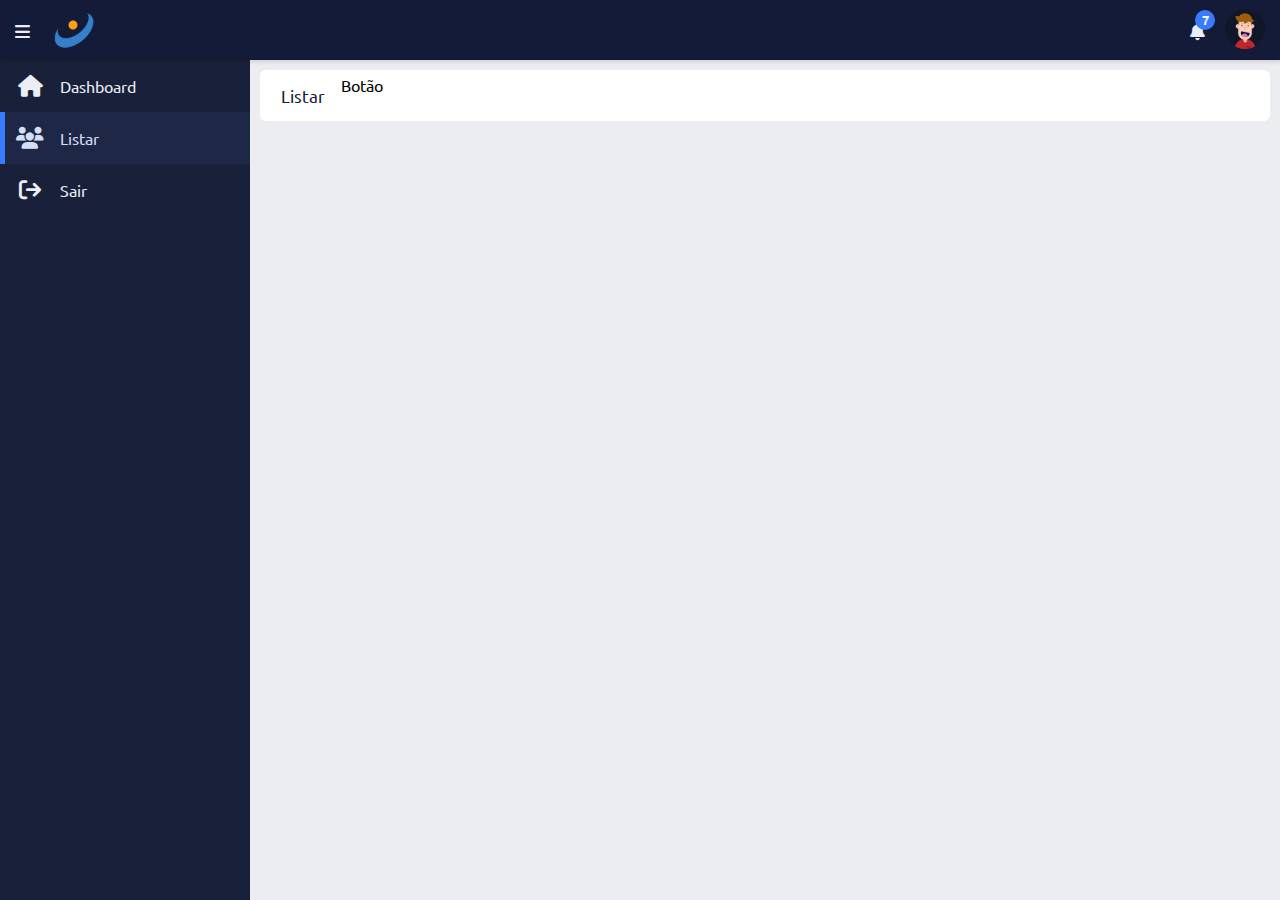
==== layout_adm/listar.html @ a893f1fb "layout" ====
<!DOCTYPE html>
<html lang="pt-br">

    <head>
        <meta charset="utf-8">
        <meta name="viewport" content="width=device-width, initial-scale=1.0">
        <link rel="shortcut icon" href="images/icon/favicon.ico">
        <!-- Incluir os icones do font-awesome da CDN -->
        <link rel="stylesheet"
            href="https://cdnjs.cloudflare.com/ajax/libs/font-awesome/6.1.1/css/all.min.css">
        <link rel="stylesheet" href="css/custom_adm.css">
        <title>Adm - Celke</title>
    </head>

    <body>
        <!-- Inicio Navbar -->
        <nav class="navbar">
            <div class="navbar-content">
                <div class="bars">
                    <i class="fa-solid fa-bars"></i>
                </div>
                <img src="images/logo/logo.png" alt="Celke" class="logo">
            </div>

            <div class="navbar-content">
                <div class="notification">
                    <i class="fa-solid fa-bell"></i>
                    <span class="number">7</span>
                    <div class="dropdown-menu">
                        <div class="dropdown-content">
                            <li>
                                <img src="images/users/user.jpg" alt="Usuario"
                                    width="40">
                                <div class="text">
                                    Fusce ut leo pretium, luctus elit id,
                                    vulputate lectus.
                                </div>
                            </li>
                            <li>
                                <img src="images/users/user.jpg" alt="Usuario"
                                    width="40">
                                <div class="text">
                                    Fusce ut leo pretium, luctus elit id,
                                    vulputate lectus.
                                </div>
                            </li>
                        </div>
                    </div>
                </div>

                <div class="avatar">
                    <img src="images/users/user.jpg" alt="Usuario" width="40">
                    <div class="dropdown-menu setting">
                        <div class="item">
                            <span class="fa-solid fa-user"></span> Perfil
                        </div>
                        <div class="item">
                            <span class="fa-solid fa-gear"></span> Configuração
                        </div>
                        <div class="item">
                            <span
                                class="fa-solid fa-arrow-right-from-bracket"></span>
                            Sair
                        </div>
                    </div>
                </div>
            </div>
        </nav>
        <!-- Fim Navbar -->

        <!-- Inicio Conteudo -->
        <div class="content">
            <!-- Inicio da Sidebar -->
            <div class="sidebar">
                <a href="index.html" class="sidebar-nav"><i
                        class="icon fa-solid fa-house"></i><span>Dashboard</span></a>

                <a href="listar.html" class="sidebar-nav active"><i
                        class="icon fa-solid fa-users"></i><span>Listar</span></a>

                <a href="login.html" class="sidebar-nav"><i
                        class="icon fa-solid fa-arrow-right-from-bracket"></i><span>Sair</span></a>

            </div>
            <!-- Fim da Sidebar -->
            <!-- Inicio do conteudo do administrativo -->
            <div class="wrapper">
                <div class="row">
                    <div class="top-list">
                        <span class="title-content">Listar</span>
                        <div class="top-list-right ">
                            Botão
                        </div>
                    </div>
                </div>
            </div>
            <!-- Fim do conteudo do administrativo -->
        </div>
        <!-- Fim Conteudo -->

        <script src="js/custom_adm.js"></script>

    </body>

</html>
---- layout_adm/css/custom_adm.css ----
@import url('https://fonts.googleapis.com/css2?family=Ubuntu:wght@300;400;500;700&display=swap');

* {
    margin: 0;
    padding: 0;
    box-sizing: border-box;
    font-family: "Ubuntu", sans-serif;
}

:root {
    --site-color: #3a7afe;
    --main-color: #ebeef6;
    --active-color: #d4def7;
    --bg-color: #ecedf0;
    --second-color: #f1f1f1;
    --third-color: #9fa7bd;
    --fourth-color: #fff;
    --main-bg-color: #192039;
    --second-bg-color: #1e2746;
    --third-bg-color: #3a7afe;
    --fourth-bg-color: #131b38;
    --primary-color: #0088cc;
    --success-color: #47a447;
    --info-color: #5bc0de;
    --warning-color: #ed9c28;
    --danger-color: #d2322d;
}

body {
    background-color: var(--main-color);
}

.navbar {
    color: var(--main-color);
    display: flex;
    justify-content: space-between;
    align-items: center;
    background-color: var(--fourth-bg-color);
    position: sticky;
    box-shadow: 0px 1px 4px 1px rgba(0, 0, 0, 0.12);
    padding: 5px 15px;
    font-size: 17px;
    top: 0;
    z-index: 1;
}

.navbar .navbar-content {
    display: flex;
    align-items: center;
}

.navbar .bars,
.notification {
    margin-right: 20px;
    cursor: pointer;
}

.logo {
    width: 50px;
}

.notification,
.avatar {
    cursor: pointer;
    position: relative;
}

.notification .number {
    position: absolute;
    font-size: 13px;
    font-weight: bold;
    background-color: var(--site-color);
    width: 20px;
    color: var(--second-color);
    height: 20px;
    border-radius: 50%;
    right: -10px;
    top: -10px;
    display: flex;
    align-items: center;
    justify-content: center;
}

.avatar img {
    width: 40px;
    height: 40px;
    border-radius: 50%;
    object-fit: cover;
}


/* Inicio dropdown navbar */

.dropdown-menu {
    position: absolute;
    right: 0;
    top: 100%;
    box-shadow: 0 8px 16px 0 rgba(0, 0, 0, 0.2);
    background-color: var(--main-bg-color);
    width: 280px;
    border-radius: 7px;
    display: none;
}

.dropdown-content {
    max-height: 400px;
    overflow-y: auto;
}

.dropdown-menu li,
.dropdown-menu .item {
    display: flex;
    align-items: center;
    padding: 10px;
    border-bottom: 1px solid var(--second-bg-color);
    cursor: pointer;
    font-size: 15px;
}

.dropdown-menu li img {
    width: 50px;
    height: 50px;
    border-radius: 50%;
    object-fit: cover;
    flex-shrink: 0;
}

.dropdown-menu li .text {
    font-style: italic;
    margin-left: 20px;
    text-overflow: ellipsis;
    overflow: hidden;
    white-space: nowrap;
}

.dropdown-menu li:hover,
.dropdown-menu .item:hover {
    background-color: var(--second-bg-color);
}


/* Apresentar a mensagem inteira */


/*.dropdown-menu li:hover .text {
    white-space: pre-wrap;
}*/

.dropdown-menu .item span {
    margin-right: 15px;
}

.dropdown-menu.setting {
    width: 150px;
}

.dropdown-menu.active {
    display: block;
}


/* Fim dropdown navbar */


/* Fim Navbar */


/* Inicio conteudo */

.content {
    display: flex;
}


/* Inicio sidebar */

.content .sidebar {
    color: var(--main-color);
    height: calc(100vh - 60px);
    width: 60px;
    /*width: 250px;*/
    position: sticky;
    top: 60px;
    background-color: var(--main-bg-color);
    box-shadow: 0 1px 4ps 1px rgba(0, 0, 0, 0.12);
    overflow-y: auto;
    overflow-x: hidden;
    transition: 0.3s width ease-in-out;
    flex-shrink: 0;
}

@media(max-width: 768px) {
    .content .sidebar {
        width: 60px;
        position: fixed;
        z-index: 1;
        width: 0;
    }
}

.content .sidebar:hover,
.content .sidebar.active {
    width: 250px;
}

.sidebar .sidebar-nav {
    text-decoration: none;
    display: flex;
    align-items: center;
    padding: 15px 0;
    position: relative;
    cursor: pointer;
    transition: 0.3s background ease;
    font-size: 16px;
}

.sidebar a {
    color: var(--main-color);
}

.sidebar a:hover {
    background-color: var(--second-bg-color);
    color: var(--active-color);
}

.sidebar .sidebar-nav.active {
    background-color: var(--second-bg-color);
    color: var(--active-color);
}

.sidebar .sidebar-nav.active::before {
    content: "";
    position: absolute;
    left: 0;
    top: 0;
    height: 100%;
    width: 5px;
    background-color: var(--site-color);
}

.sidebar-nav .icon {
    width: 60px;
    display: flex;
    align-items: center;
    justify-content: center;
    font-size: 22px;
    flex-shrink: 0;
}

/* Fim sidebar */

.content .wrapper {
    width: 100%;
    padding: 10px;
    background-color: var(--bg-color);
}
.content .row{
    background-color: var(--fourth-color);
    border-radius: 6px;
   
}
.wrapper .row{
    display: flex;
    justify-content:space-between;
    padding: 5px;
    flex-wrap: wrap;
}
/*Inicio dashboard*/
.row .box{
  
    width: 23%;
    margin: 5px 1%;
    height: 150px;
    position: relative;
    display: flex;
    align-items: center;
    justify-content: center;
    padding: 20px;
    color: var(--fourth-color);
    border-radius: 5px;
    overflow: hidden;
    flex-direction: column;
    box-shadow: 0 3px  4px 1px rgb(0, 0, 0.12);
    }
.row .box-first{
    background-color: var(--primary-color);
}
.row .box-second{
    background-color: var(--success-color);
}
.row .box-third{
    background-color: var(--warning-color);
}
.row .box-fourth{
    background-color: var(--danger-color);
}

.box span{
    margin: 5px 0 ;
    font-size: 17px;
    position: relative;

}
@media (max-width: 1024px) {
   .row .box{
    width: 48%;
   } 
}

@media (max-width: 768px) {
    .row .box{
     width: 98%;
    } 
 }
/*Fim dashboard*/
/*Inicio listar*/
.row .top-list{
    width: 100%;
    overflow: hidden;
}

.top-list .title-content{
    float: left;
    color: var(--main-bg-color);
    padding: 10px 16px;
    font-size: 17px;
    
}
/*Fim da listar*/
/* Fim conteudo */
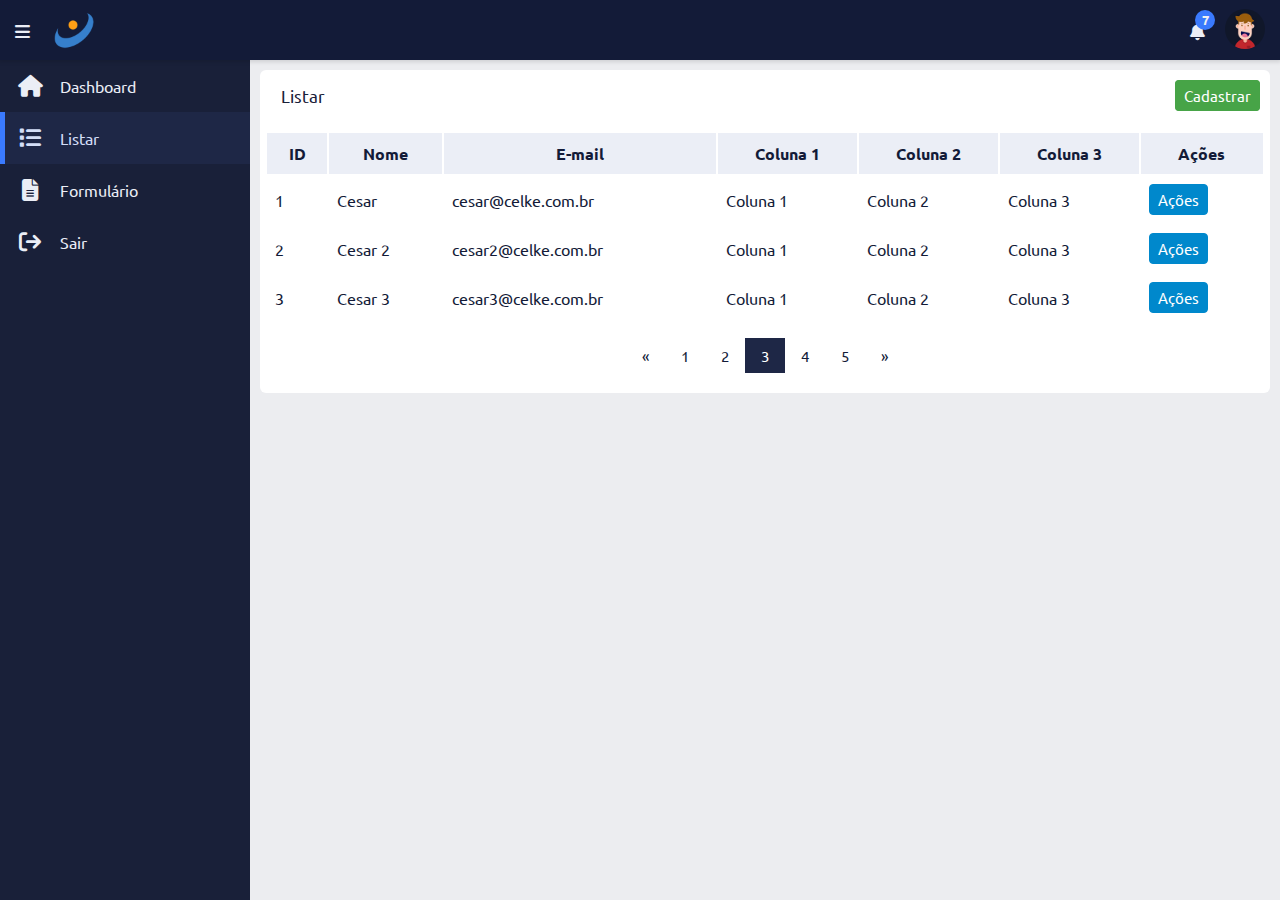
==== commit 258a9763: "formulario" ====
--- a/layout_adm/listar.html
+++ b/layout_adm/listar.html
@@ -1,105 +1,198 @@
 <!DOCTYPE html>
 <html lang="pt-br">
 
-    <head>
-        <meta charset="utf-8">
-        <meta name="viewport" content="width=device-width, initial-scale=1.0">
-        <link rel="shortcut icon" href="images/icon/favicon.ico">
-        <!-- Incluir os icones do font-awesome da CDN -->
-        <link rel="stylesheet"
-            href="https://cdnjs.cloudflare.com/ajax/libs/font-awesome/6.1.1/css/all.min.css">
-        <link rel="stylesheet" href="css/custom_adm.css">
-        <title>Adm - Celke</title>
-    </head>
+<head>
+    <meta charset="utf-8">
+    <meta name="viewport" content="width=device-width, initial-scale=1.0">
+    <link rel="shortcut icon" href="images/icon/favicon.ico">
+    <!-- Incluir os icones do font-awesome da CDN -->
+    <link rel="stylesheet" href="https://cdnjs.cloudflare.com/ajax/libs/font-awesome/6.1.1/css/all.min.css">
+    <link rel="stylesheet" href="css/custom_adm.css">
+    <title>Adm - Celke</title>
+</head>
 
-    <body>
-        <!-- Inicio Navbar -->
-        <nav class="navbar">
-            <div class="navbar-content">
-                <div class="bars">
-                    <i class="fa-solid fa-bars"></i>
-                </div>
-                <img src="images/logo/logo.png" alt="Celke" class="logo">
+<body>
+    <!-- Inicio Navbar -->
+    <nav class="navbar">
+        <div class="navbar-content">
+            <div class="bars">
+                <i class="fa-solid fa-bars"></i>
             </div>
+            <img src="images/logo/logo.png" alt="Celke" class="logo">
+        </div>
 
-            <div class="navbar-content">
-                <div class="notification">
-                    <i class="fa-solid fa-bell"></i>
-                    <span class="number">7</span>
-                    <div class="dropdown-menu">
-                        <div class="dropdown-content">
-                            <li>
-                                <img src="images/users/user.jpg" alt="Usuario"
-                                    width="40">
-                                <div class="text">
-                                    Fusce ut leo pretium, luctus elit id,
-                                    vulputate lectus.
-                                </div>
-                            </li>
-                            <li>
-                                <img src="images/users/user.jpg" alt="Usuario"
-                                    width="40">
-                                <div class="text">
-                                    Fusce ut leo pretium, luctus elit id,
-                                    vulputate lectus.
-                                </div>
-                            </li>
-                        </div>
-                    </div>
-                </div>
-
-                <div class="avatar">
-                    <img src="images/users/user.jpg" alt="Usuario" width="40">
-                    <div class="dropdown-menu setting">
-                        <div class="item">
-                            <span class="fa-solid fa-user"></span> Perfil
-                        </div>
-                        <div class="item">
-                            <span class="fa-solid fa-gear"></span> Configuração
-                        </div>
-                        <div class="item">
-                            <span
-                                class="fa-solid fa-arrow-right-from-bracket"></span>
-                            Sair
-                        </div>
+        <div class="navbar-content">
+            <div class="notification">
+                <i class="fa-solid fa-bell"></i>
+                <span class="number">7</span>
+                <div class="dropdown-menu">
+                    <div class="dropdown-content">
+                        <li>
+                            <img src="images/users/user.jpg" alt="Usuario" width="40">
+                            <div class="text">
+                                Fusce ut leo pretium, luctus elit id, vulputate lectus.
+                            </div>
+                        </li>
+                        <li>
+                            <img src="images/users/user.jpg" alt="Usuario" width="40">
+                            <div class="text">
+                                Fusce ut leo pretium, luctus elit id, vulputate lectus.
+                            </div>
+                        </li>
                     </div>
                 </div>
             </div>
-        </nav>
-        <!-- Fim Navbar -->
 
-        <!-- Inicio Conteudo -->
-        <div class="content">
-            <!-- Inicio da Sidebar -->
-            <div class="sidebar">
-                <a href="index.html" class="sidebar-nav"><i
-                        class="icon fa-solid fa-house"></i><span>Dashboard</span></a>
-
-                <a href="listar.html" class="sidebar-nav active"><i
-                        class="icon fa-solid fa-users"></i><span>Listar</span></a>
-
-                <a href="login.html" class="sidebar-nav"><i
-                        class="icon fa-solid fa-arrow-right-from-bracket"></i><span>Sair</span></a>
-
-            </div>
-            <!-- Fim da Sidebar -->
-            <!-- Inicio do conteudo do administrativo -->
-            <div class="wrapper">
-                <div class="row">
-                    <div class="top-list">
-                        <span class="title-content">Listar</span>
-                        <div class="top-list-right ">
-                            Botão
-                        </div>
+            <div class="avatar">
+                <img src="images/users/user.jpg" alt="Usuario" width="40">
+                <div class="dropdown-menu setting">
+                    <div class="item">
+                        <span class="fa-solid fa-user"></span> Perfil
+                    </div>
+                    <div class="item">
+                        <span class="fa-solid fa-gear"></span> Configuração
+                    </div>
+                    <div class="item">
+                        <span class="fa-solid fa-arrow-right-from-bracket"></span> Sair
                     </div>
                 </div>
             </div>
-            <!-- Fim do conteudo do administrativo -->
         </div>
-        <!-- Fim Conteudo -->
+    </nav>
+    <!-- Fim Navbar -->
 
-        <script src="js/custom_adm.js"></script>
+    <!-- Inicio Conteudo -->
+    <div class="content">
+        <!-- Inicio da Sidebar -->
+        <div class="sidebar">
+            <a href="index.html" class="sidebar-nav"><i class="icon fa-solid fa-house"></i><span>Dashboard</span></a>
 
-    </body>
+            <a href="listar.html" class="sidebar-nav active"><i class="icon fa-solid fa-list"></i><span>Listar</span></a>
+
+            <a href="formulario.html" class="sidebar-nav"><i class="icon fa-solid fa-file-lines"></i><span>Formulário</span></a>
+
+            <a href="login.html" class="sidebar-nav"><i
+                    class="icon fa-solid fa-arrow-right-from-bracket"></i><span>Sair</span></a>
+
+        </div>
+        <!-- Fim da Sidebar -->
+        <!-- Inicio do conteudo do administrativo -->
+        <div class="wrapper">
+            <div class="row">
+                <div class="top-list">
+                    <span class="title-content">Listar</span>
+                    <div class="top-list-right">
+                        <a href="formulario.html" class="btn-success">Cadastrar</a>
+                        <!--<button type="button" class="btn-success"><i class="fa-solid fa-square-plus"></i></button>-->
+                    </div>
+                </div>
+                <table class="table-list">
+                    <thead class="list-head">
+                        <tr>
+                            <th class="list-head-content">ID</th>
+                            <th class="list-head-content">Nome</th>
+                            <th class="list-head-content table-sm-none">E-mail</th>
+                            <th class="list-head-content table-sm-none">Coluna 1</th>
+                            <th class="list-head-content table-md-none">Coluna 2</th>
+                            <th class="list-head-content table-lg-none">Coluna 3</th>
+                            <th class="list-head-content">Ações</th>
+                        </tr>
+                    </thead>
+                    <tbody class="list-body">
+                        <tr>
+                            <td class="list-body-content">1</td>
+                            <td class="list-body-content">Cesar</td>
+                            <td class="list-body-content table-sm-none">cesar@celke.com.br</td>
+                            <td class="list-body-content table-sm-none">Coluna 1</td>
+                            <td class="list-body-content table-md-none">Coluna 2</td>
+                            <td class="list-body-content table-lg-none">Coluna 3</td>
+                            <td class="list-body-content">
+                                <!--<button type="button" class="btn-primary">Visualizar</button>
+                                <button type="button" class="btn-warning">Editar</button>
+                                <button type="button" class="btn-danger">Apagar</button>-->
+                                <!--<button type="button" class="btn-primary"><i class="fa-solid fa-eye"></i></button>
+                                <button type="button" class="btn-warning"><i class="fa-solid fa-pen-to-square"></i></button>
+                                <button type="button" class="btn-danger"><i class="fa-solid fa-trash-can"></i></button>-->
+                                <div class="dropdown-action">
+                                    <button onclick="actionDropdown(1)" class="dropdown-btn-action">Ações</button>
+                                    <div id="actionDropdown1" class="dropdown-action-item">
+                                        <a href="#">Visualizar</a>
+                                        <a href="formulario.html">Editar</a>
+                                        <a href="#">Apagar</a>
+                                    </div>
+                                </div>
+                            </td>
+                        </tr>
+                        <tr>
+                            <td class="list-body-content">2</td>
+                            <td class="list-body-content">Cesar 2</td>
+                            <td class="list-body-content table-sm-none">cesar2@celke.com.br</td>
+                            <td class="list-body-content table-sm-none">Coluna 1</td>
+                            <td class="list-body-content table-md-none">Coluna 2</td>
+                            <td class="list-body-content table-lg-none">Coluna 3</td>
+                            <td class="list-body-content">
+                                <!--<button type="button" class="btn-primary">Visualizar</button>
+                                <button type="button" class="btn-warning">Editar</button>
+                                <button type="button" class="btn-danger">Apagar</button>-->
+                                <!--<button type="button" class="btn-primary"><i class="fa-solid fa-eye"></i></button>
+                                <button type="button" class="btn-warning"><i class="fa-solid fa-pen-to-square"></i></button>
+                                <button type="button" class="btn-danger"><i class="fa-solid fa-trash-can"></i></button>-->
+                                <div class="dropdown-action">
+                                    <button onclick="actionDropdown(2)" class="dropdown-btn-action">Ações</button>
+                                    <div id="actionDropdown2" class="dropdown-action-item">
+                                        <a href="#">Visualizar</a>
+                                        <a href="formulario.html">Editar</a>
+                                        <a href="#">Apagar</a>
+                                    </div>
+                                </div>
+                            </td>
+                        </tr>
+                        <tr>
+                            <td class="list-body-content">3</td>
+                            <td class="list-body-content">Cesar 3</td>
+                            <td class="list-body-content table-sm-none">cesar3@celke.com.br</td>
+                            <td class="list-body-content table-sm-none">Coluna 1</td>
+                            <td class="list-body-content table-md-none">Coluna 2</td>
+                            <td class="list-body-content table-lg-none">Coluna 3</td>
+                            <td class="list-body-content">
+                                <!--<button type="button" class="btn-primary">Visualizar</button>
+                                <button type="button" class="btn-warning">Editar</button>
+                                <button type="button" class="btn-danger">Apagar</button>-->
+                                <!--<button type="button" class="btn-primary"><i class="fa-solid fa-eye"></i></button>
+                                <button type="button" class="btn-warning"><i class="fa-solid fa-pen-to-square"></i></button>
+                                <button type="button" class="btn-danger"><i class="fa-solid fa-trash-can"></i></button>-->
+                                <div class="dropdown-action">
+                                    <button onclick="actionDropdown(3)" class="dropdown-btn-action">Ações</button>
+                                    <div id="actionDropdown3" class="dropdown-action-item">
+                                        <a href="#">Visualizar</a>
+                                        <a href="formulario.html">Editar</a>
+                                        <a href="#">Apagar</a>
+                                    </div>
+                                </div>
+                            </td>
+                        </tr>
+                    </tbody>
+                </table>
+
+                <div class="content-pagination">
+                    <div class="pagination">
+                        <a href="#">&laquo;</a>
+                        <a href="#">1</a>
+                        <a href="#">2</a>
+                        <a href="#" class="active">3</a>
+                        <a href="#">4</a>
+                        <a href="#">5</a>
+                        <a href="#">&raquo;</a>
+                    </div>
+                </div>
+            </div>
+        </div>
+        <!-- Fim do conteudo do administrativo -->
+    </div>
+    <!-- Fim Conteudo -->
+
+    <script src="js/custom_adm.js"></script>
+
+</body>
 
 </html>--- a/layout_adm/css/custom_adm.css
+++ b/layout_adm/css/custom_adm.css
@@ -1,10 +1,10 @@
 @import url('https://fonts.googleapis.com/css2?family=Ubuntu:wght@300;400;500;700&display=swap');
-
 * {
     margin: 0;
     padding: 0;
     box-sizing: border-box;
     font-family: "Ubuntu", sans-serif;
+    text-decoration: none;
 }
 
 :root {
@@ -15,6 +15,8 @@
     --second-color: #f1f1f1;
     --third-color: #9fa7bd;
     --fourth-color: #fff;
+    --fifth-color: #000;
+    --sixth-color: #222;
     --main-bg-color: #192039;
     --second-bg-color: #1e2746;
     --third-bg-color: #3a7afe;
@@ -247,6 +249,7 @@
     flex-shrink: 0;
 }
 
+
 /* Fim sidebar */
 
 .content .wrapper {
@@ -254,20 +257,25 @@
     padding: 10px;
     background-color: var(--bg-color);
 }
-.content .row{
+
+.content .row {
     background-color: var(--fourth-color);
     border-radius: 6px;
-   
-}
-.wrapper .row{
-    display: flex;
-    justify-content:space-between;
+    /*margin: 10px;*/
+}
+
+.wrapper .row {
+    display: flex;
+    justify-content: space-between;
     padding: 5px;
     flex-wrap: wrap;
 }
-/*Inicio dashboard*/
-.row .box{
-  
+
+
+/* Inicio dashboard */
+
+.row .box {
+    /*background-color: #f00;*/
     width: 23%;
     margin: 5px 1%;
     height: 150px;
@@ -280,51 +288,337 @@
     border-radius: 5px;
     overflow: hidden;
     flex-direction: column;
-    box-shadow: 0 3px  4px 1px rgb(0, 0, 0.12);
-    }
-.row .box-first{
+    box-shadow: 0 3px 4px 1px rgba(0, 0, 0, 0.12);
+}
+
+.row .box-first {
     background-color: var(--primary-color);
 }
-.row .box-second{
+
+.row .box-second {
     background-color: var(--success-color);
 }
-.row .box-third{
+
+.row .box-third {
     background-color: var(--warning-color);
 }
-.row .box-fourth{
+
+.row .box-fourth {
     background-color: var(--danger-color);
 }
 
-.box span{
-    margin: 5px 0 ;
+.box span {
+    margin: 5px 0;
     font-size: 17px;
     position: relative;
-
-}
+}
+
 @media (max-width: 1024px) {
-   .row .box{
-    width: 48%;
-   } 
-}
-
-@media (max-width: 768px) {
-    .row .box{
-     width: 98%;
-    } 
- }
-/*Fim dashboard*/
-/*Inicio listar*/
-.row .top-list{
+    .row .box {
+        width: 48%;
+    }
+}
+
+@media(max-width: 768px) {
+    .row .box {
+        width: 98%;
+    }
+}
+
+
+/* Fim dashboard */
+
+
+/* Inicio listar */
+
+.row .top-list {
     width: 100%;
     overflow: hidden;
 }
 
-.top-list .title-content{
+.top-list .title-content {
     float: left;
     color: var(--main-bg-color);
     padding: 10px 16px;
     font-size: 17px;
-    
-}
-/*Fim da listar*/
+}
+
+.top-list .top-list-right {
+    padding: 10px 5px 5px 0;
+    float: right;
+}
+
+.table-list {
+    margin-top: 15px;
+    width: 100%;
+}
+
+.table-list .list-head .list-head-content {
+    background-color: var(--main-color);
+    color: var(--fourth-bg-color);
+    padding: 10px;
+}
+
+.table-list .list-body .list-body-content {
+    background-color: var(--fourth-color);
+    color: var(--fourth-bg-color);
+    padding: 8px;
+}
+
+@media (max-width: 540px) {
+    .table-sm-none {
+        display: none;
+    }
+}
+
+@media (max-width: 720px) {
+    .table-md-none {
+        display: none;
+    }
+}
+
+@media (max-width: 960px) {
+    .table-lg-none {
+        display: none;
+    }
+}
+
+@media (max-width: 1140px) {
+    .table-xl-none {
+        display: none;
+    }
+}
+
+
+/* Inicio botao dropdown do listar */
+
+.dropdown-btn-action {
+    background-color: var(--primary-color);
+    color: var(--fourth-color);
+    padding: 5px 8px;
+    border: 1px solid var(--primary-color);
+    border-radius: 4px;
+    cursor: pointer;
+    font-size: 15px;
+    transition: all .3s ease;
+}
+
+.dropdown-btn-action:hover,
+.dropdown-btn-action:focus {
+    background-color: var(--fourth-color);
+    color: var(--primary-color);
+}
+
+.dropdown-action {
+    position: relative;
+    display: inline-block;
+}
+
+.dropdown-action-item {
+    display: none;
+    background-color: var(--fourth-color);
+    min-width: 130px;
+    overflow: auto;
+    box-shadow: 0px 8px 16px 0 rgba(0, 0, 0, 0.2);
+    position: absolute;
+    right: 0;
+    z-index: 1;
+}
+
+.dropdown-action-item a {
+    color: var(--sixth-color);
+    padding: 12px 16px;
+    text-decoration: none;
+    display: block;
+}
+
+.dropdown-action-item a:hover {
+    background-color: var(--main-color);
+}
+
+.show-dropdown-action {
+    display: block;
+}
+
+
+/* Fim botao dropdown do listar */
+
+
+/* Inicio paginacao */
+
+.content-pagination {
+    margin: 15px 0;
+    width: 100%;
+    display: flex;
+    align-items: center;
+    justify-content: center;
+}
+
+.pagination {
+    display: inline-block;
+    font-size: 15px;
+}
+
+.pagination a {
+    color: var(--fourth-bg-color);
+    float: left;
+    padding: 8px 16px;
+    text-decoration: none;
+    transition: background-color .3s;
+}
+
+.pagination a.active {
+    background-color: var(--second-bg-color);
+    color: var(--fourth-color);
+}
+
+.pagination a:hover:not(.active) {
+    background-color: var(--main-color);
+}
+
+
+/* Fim paginacao */
+
+
+/* Fim listar */
+
+
+/* Inicio pernalizar botao */
+
+.btn-primary {
+    background-color: var(--primary-color);
+    color: var(--fourth-color);
+    padding: 5px 8px;
+    border: 1px solid var(--primary-color);
+    border-radius: 4px;
+    cursor: pointer;
+    font-size: 15px;
+    transition: all .3s ease;
+}
+
+.btn-primary:hover {
+    background-color: var(--fourth-color);
+    color: var(--primary-color);
+}
+
+.btn-success {
+    background-color: var(--success-color);
+    color: var(--fourth-color);
+    padding: 5px 8px;
+    border: 1px solid var(--success-color);
+    border-radius: 4px;
+    cursor: pointer;
+    font-size: 15px;
+    transition: all .3s ease;
+}
+
+.btn-success:hover {
+    background-color: var(--fourth-color);
+    color: var(--success-color);
+}
+
+.btn-warning {
+    background-color: var(--warning-color);
+    color: var(--fourth-color);
+    padding: 5px 8px;
+    border: 1px solid var(--warning-color);
+    border-radius: 4px;
+    cursor: pointer;
+    font-size: 15px;
+    transition: all .3s ease;
+}
+
+.btn-warning:hover {
+    background-color: var(--fourth-color);
+    color: var(--warning-color);
+}
+
+.btn-danger {
+    background-color: var(--danger-color);
+    color: var(--fourth-color);
+    padding: 5px 8px;
+    border: 1px solid var(--danger-color);
+    border-radius: 4px;
+    cursor: pointer;
+    font-size: 15px;
+    transition: all .3s ease;
+}
+
+.btn-danger:hover {
+    background-color: var(--fourth-color);
+    color: var(--danger-color);
+}
+
+.btn-info {
+    background-color: var(--info-color);
+    color: var(--fourth-color);
+    padding: 5px 8px;
+    border: 1px solid var(--info-color);
+    border-radius: 4px;
+    cursor: pointer;
+    font-size: 15px;
+    transition: all .3s ease;
+}
+
+.btn-info:hover {
+    background-color: var(--fourth-color);
+    color: var(--info-color);
+}
+
+
+/* Fim pernalizar botao */
+
+
+/* Inicio formulario */
+
+.wrapper .content-adm {
+    width: 100%;
+    padding: 10px;
+}
+
+.form-adm {
+    width: 100%;
+    position: relative;
+    margin: 10px auto 0 auto;
+}
+
+.row-input {
+    width: 100%;
+    display: grid;
+    grid-template-columns: repeat(auto-fit, minmax(300px, 1fr));
+    gap: 20px 30px;
+    margin-bottom: 20px;
+}
+
+.title-input {
+    color: var(--fourth-bg-color);
+    font-size: 14px;
+}
+
+input.input-adm,
+textarea.input-adm,
+select.input-adm {
+    width: 100%;
+    font-weight: 400;
+    padding: 8px 10px;
+    border-radius: 5px;
+    border: 1.2px solid var(--active-color);
+    margin-top: 5px;
+}
+
+textarea.input-adm {
+    resize: none;
+}
+
+input.input-adm:focus,
+textarea.input-adm:focus,
+select.input-adm:focus {
+    outline: none;
+    border-color: var(--site-color);
+}
+
+
+/* Fim formulario */
+
+
 /* Fim conteudo */